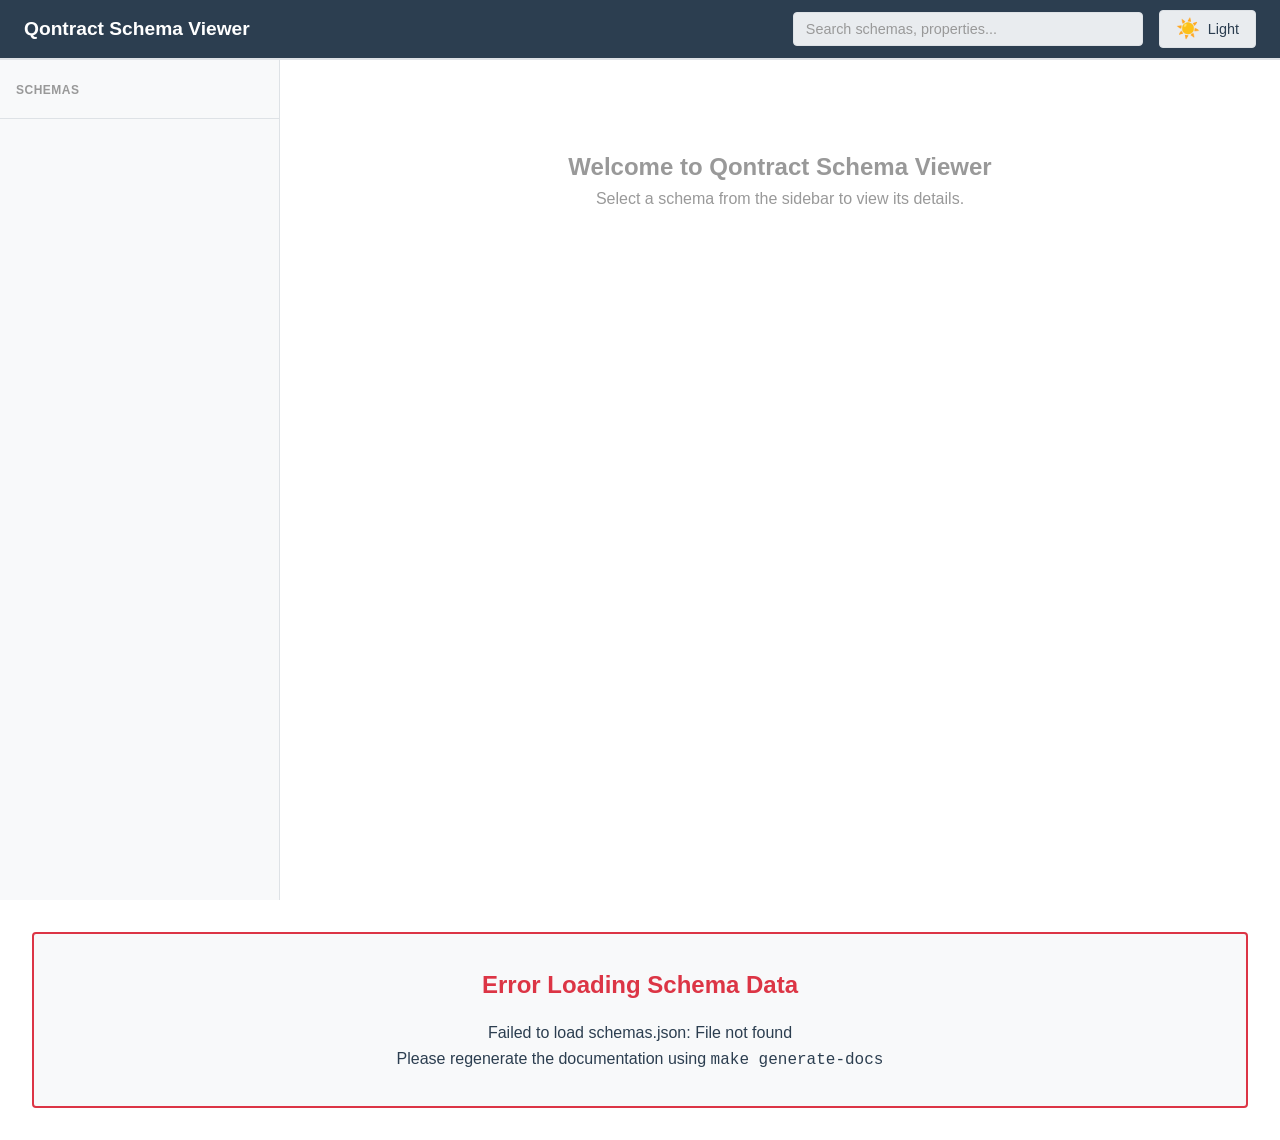
==== scripts/templates/index.html @ 2216c515 "fix: prevent category toggle when focusing schema Instead of simulating a click (which toggles), dir" ====
<!DOCTYPE html>
<html lang="en">
<head>
    <meta charset="UTF-8">
    <meta name="viewport" content="width=device-width, initial-scale=1.0">
    <title>Qontract Schema Viewer</title>
    <link rel="stylesheet" href="styles.css">
</head>
<body>
    <noscript>
        <div class="noscript-message">
            This tool requires JavaScript. Please enable it or view schemas directly on
            <a href="https://github.com/app-sre/qontract-schemas">GitHub</a>.
        </div>
    </noscript>

    <!-- Header -->
    <header class="header">
        <h1 class="header-title">Qontract Schema Viewer</h1>
        <div class="header-controls">
            <div class="search-container">
                <input type="text" id="searchInput" class="search-input" placeholder="Search schemas, properties...">
                <button id="searchClear" class="search-clear" style="display: none;">×</button>
            </div>
            <button id="themeToggle" class="theme-toggle" aria-label="Toggle theme">
                <span class="theme-icon">☀️</span>
                <span class="theme-label">Light</span>
            </button>
        </div>
    </header>

    <!-- Main layout -->
    <div class="layout">
        <!-- Sidebar -->
        <aside class="sidebar" id="sidebar">
            <div class="sidebar-header">
                <span class="sidebar-title">Schemas</span>
            </div>
            <div class="sidebar-content" id="sidebarContent">
                <!-- Categories will be rendered here -->
            </div>
        </aside>

        <!-- Main panel -->
        <main class="main-panel" id="mainPanel">
            <div class="welcome-message">
                <h2>Welcome to Qontract Schema Viewer</h2>
                <p>Select a schema from the sidebar to view its details.</p>
            </div>
        </main>
    </div>

    <!-- Error display -->
    <div id="errorDisplay" class="error-display" style="display: none;">
        <h2>Error Loading Schema Data</h2>
        <p id="errorMessage"></p>
        <p>Please regenerate the documentation using <code>make generate-docs</code></p>
    </div>

    <script>
        // ============================================================================
        // STATE MANAGEMENT
        // ============================================================================

        const state = {
            data: null,
            currentSchema: null,
            searchQuery: '',
            filteredSchemas: [],
            debounceTimer: null
        };

        // ============================================================================
        // DATA LOADING AND INITIALIZATION
        // ============================================================================

        /**
         * Initialize theme based on localStorage or system preference.
         */
        function initTheme() {
            // Check localStorage first
            let theme = localStorage.getItem('theme');

            // Fall back to system preference
            if (!theme) {
                const prefersDark = window.matchMedia('(prefers-color-scheme: dark)').matches;
                theme = prefersDark ? 'dark' : 'light';
            }

            // Apply theme
            document.documentElement.setAttribute('data-theme', theme);

            // Update button (if it exists - may not on first load)
            const iconEl = document.querySelector('.theme-icon');
            const labelEl = document.querySelector('.theme-label');
            if (iconEl && labelEl) {
                const icon = theme === 'dark' ? '🌙' : '☀️';
                const label = theme === 'dark' ? 'Dark' : 'Light';
                iconEl.textContent = icon;
                labelEl.textContent = label;
            }
        }

        /**
         * Toggle between light and dark themes.
         */
        function toggleTheme() {
            const currentTheme = document.documentElement.getAttribute('data-theme') || 'light';
            const newTheme = currentTheme === 'light' ? 'dark' : 'light';

            // Apply theme
            document.documentElement.setAttribute('data-theme', newTheme);

            // Update button
            const icon = newTheme === 'dark' ? '🌙' : '☀️';
            const label = newTheme === 'dark' ? 'Dark' : 'Light';
            document.querySelector('.theme-icon').textContent = icon;
            document.querySelector('.theme-label').textContent = label;

            // Save preference
            localStorage.setItem('theme', newTheme);
        }

        /**
         * Initialize the application by loading schema data and setting up event listeners.
         */
        async function init() {
            // Initialize theme first
            initTheme();

            try {
                // Load schemas.json
                const response = await fetch('schemas.json');
                if (!response.ok) {
                    throw new Error(`Failed to load schemas.json: ${response.statusText}`);
                }
                state.data = await response.json();

                // Render sidebar with categories and schemas
                renderSidebar();

                // Setup event listeners
                setupEventListeners();

                // Hide error display
                document.getElementById('errorDisplay').style.display = 'none';
            } catch (error) {
                console.error('Error loading schema data:', error);
                showError(error.message);
            }
        }

        /**
         * Display error message to user.
         */
        function showError(message) {
            const errorDisplay = document.getElementById('errorDisplay');
            const errorMessage = document.getElementById('errorMessage');
            errorMessage.textContent = message;
            errorDisplay.style.display = 'block';
        }

        // ============================================================================
        // EVENT LISTENERS
        // ============================================================================

        function setupEventListeners() {
            const searchInput = document.getElementById('searchInput');
            const searchClear = document.getElementById('searchClear');

            // Theme toggle
            document.getElementById('themeToggle').addEventListener('click', toggleTheme);

            // Search input with debouncing
            searchInput.addEventListener('input', (e) => {
                state.searchQuery = e.target.value.trim();

                // Show/hide clear button
                if (state.searchQuery) {
                    searchClear.style.display = 'inline-block';
                } else {
                    searchClear.style.display = 'none';
                }

                // Debounce search
                clearTimeout(state.debounceTimer);
                state.debounceTimer = setTimeout(() => {
                    performSearch();
                }, 300);
            });

            // Clear button
            searchClear.addEventListener('click', () => {
                searchInput.value = '';
                state.searchQuery = '';
                searchClear.style.display = 'none';
                performSearch();
            });
        }

        // ============================================================================
        // SIDEBAR RENDERING
        // ============================================================================

        /**
         * Render the sidebar with categories and schemas.
         */
        function renderSidebar() {
            const sidebarContent = document.getElementById('sidebarContent');
            sidebarContent.innerHTML = '';

            if (!state.data || !state.data.categories) {
                return;
            }

            state.data.categories.forEach(category => {
                const categoryEl = createCategoryElement(category);
                sidebarContent.appendChild(categoryEl);
            });
        }

        /**
         * Create a category element with toggle and schema list.
         */
        function createCategoryElement(category) {
            const categoryDiv = document.createElement('div');
            categoryDiv.className = 'category';

            // Category header
            const header = document.createElement('div');
            header.className = 'category-header';

            const toggle = document.createElement('span');
            toggle.className = 'category-toggle';
            toggle.textContent = '▶';

            const name = document.createElement('span');
            name.className = 'category-name';
            name.textContent = category.name === '.' ? 'Root' : category.name;

            const count = document.createElement('span');
            count.className = 'category-count';
            count.textContent = category.schemas.length;

            header.appendChild(toggle);
            header.appendChild(name);
            header.appendChild(count);

            // Schema list container
            const schemasDiv = document.createElement('div');
            schemasDiv.className = 'category-schemas';

            // Create schema items
            category.schemas.forEach(schemaFile => {
                const schemaPath = category.name === '.' ? schemaFile : `${category.name}/${schemaFile}`;
                const schemaItem = document.createElement('div');
                schemaItem.className = 'schema-item';
                schemaItem.setAttribute('data-schema-path', schemaPath);
                schemaItem.textContent = schemaFile;
                schemaItem.addEventListener('click', (e) => {
                    e.stopPropagation(); // Prevent category collapse
                    selectSchema(schemaPath);
                });
                schemasDiv.appendChild(schemaItem);
            });

            // Toggle functionality
            header.addEventListener('click', () => {
                toggle.classList.toggle('expanded');
                schemasDiv.classList.toggle('expanded');
            });

            categoryDiv.appendChild(header);
            categoryDiv.appendChild(schemasDiv);

            return categoryDiv;
        }

        // ============================================================================
        // SCHEMA SELECTION AND DETAILS RENDERING
        // ============================================================================

        /**
         * Select a schema and display its details.
         */
        function selectSchema(schemaPath) {
            if (!state.data || !state.data.schemas) {
                return;
            }

            state.currentSchema = state.data.schemas[schemaPath];
            if (!state.currentSchema) {
                return;
            }

            // Update active schema in sidebar
            updateActiveSchemaSidebar(schemaPath);

            // Render schema details
            renderSchemaDetails(schemaPath);
        }

        /**
         * Update the active schema highlighting in the sidebar.
         */
        function updateActiveSchemaSidebar(schemaPath) {
            // Remove active class from all items
            document.querySelectorAll('.schema-item').forEach(item => {
                item.classList.remove('active');
            });

            // Add active class to selected item
            const fileName = schemaPath.includes('/') ? schemaPath.split('/').pop() : schemaPath;
            document.querySelectorAll('.schema-item').forEach(item => {
                if (item.textContent === fileName) {
                    item.classList.add('active');
                }
            });
        }

        /**
         * Render the schema details panel with tabs.
         */
        function renderSchemaDetails(schemaPath) {
            const mainPanel = document.getElementById('mainPanel');

            // Create schema header
            const header = document.createElement('div');
            header.className = 'schema-header';

            const title = document.createElement('h2');
            title.textContent = state.currentSchema.path;

            const pathBadge = document.createElement('span');
            pathBadge.className = 'schema-path-badge';
            pathBadge.textContent = state.currentSchema.path;

            const meta = document.createElement('div');
            meta.className = 'schema-meta';
            meta.innerHTML = `<strong>Version:</strong> ${escapeHtml(state.currentSchema.version)}`;

            if (state.currentSchema.description) {
                const desc = document.createElement('p');
                desc.style.marginTop = '0.5rem';
                desc.textContent = state.currentSchema.description;
                meta.appendChild(desc);
            }

            header.appendChild(title);
            header.appendChild(pathBadge);
            header.appendChild(meta);

            // NEW CODE - side-by-side layout
            const contentContainer = document.createElement('div');
            contentContainer.className = 'schema-content';

            // Properties section
            const propertiesSection = document.createElement('section');
            propertiesSection.className = 'properties-section';
            const propertiesHeader = document.createElement('h3');
            propertiesHeader.className = 'section-header properties-header';
            propertiesHeader.textContent = 'Properties';
            propertiesSection.appendChild(propertiesHeader);
            propertiesSection.appendChild(renderPropertiesTab());

            // Dependencies section
            const dependenciesSection = document.createElement('section');
            dependenciesSection.className = 'dependencies-section';
            const dependenciesHeader = document.createElement('h3');
            dependenciesHeader.className = 'section-header dependencies-header';
            dependenciesHeader.textContent = 'Dependencies';
            dependenciesSection.appendChild(dependenciesHeader);
            dependenciesSection.appendChild(renderDependenciesTab());

            contentContainer.appendChild(propertiesSection);
            contentContainer.appendChild(dependenciesSection);

            // Build main panel
            mainPanel.innerHTML = '';
            mainPanel.appendChild(header);
            mainPanel.appendChild(contentContainer);

            // Update sidebar focus
            updateSidebarFocus(schemaPath);
        }

        /**
         * Update sidebar to highlight and scroll to the currently loaded schema.
         * Expands parent category if collapsed.
         *
         * @param {string} schemaPath - Path of the schema to focus (e.g., "app-sre/app-1.yml")
         */
        function updateSidebarFocus(schemaPath) {
            // Remove old active state and highlight
            document.querySelectorAll('.schema-item.active').forEach(el => {
                el.classList.remove('active', 'sidebar-highlight');
            });

            // Find target schema item
            const schemaItem = document.querySelector(`[data-schema-path="${schemaPath}"]`);
            if (!schemaItem) return;

            // Expand parent category if collapsed
            const category = schemaItem.closest('.category');
            if (category) {
                const schemasDiv = category.querySelector('.category-schemas');
                const toggleIcon = category.querySelector('.category-toggle');

                // Only expand if currently collapsed
                if (!schemasDiv.classList.contains('expanded')) {
                    toggleIcon.classList.add('expanded');
                    schemasDiv.classList.add('expanded');
                }
            }

            // Apply active state and highlight animation
            schemaItem.classList.add('active', 'sidebar-highlight');

            // Scroll into view (centered in sidebar)
            schemaItem.scrollIntoView({
                behavior: 'smooth',
                block: 'center'
            });

            // Remove highlight animation after 1 second
            setTimeout(() => {
                schemaItem.classList.remove('sidebar-highlight');
            }, 1000);
        }

        // ============================================================================
        // PROPERTIES TAB RENDERING
        // ============================================================================

        /**
         * Render the Properties tab with property table.
         */
        function renderPropertiesTab() {
            const container = document.createElement('div');

            if (!state.currentSchema || !state.currentSchema.properties) {
                container.textContent = 'No properties found.';
                return container;
            }

            const table = document.createElement('table');
            table.className = 'properties-table';

            // Table header
            const thead = document.createElement('thead');
            const headerRow = document.createElement('tr');

            const headers = ['Name', 'Type', 'Required', 'Description', 'Constraints'];
            headers.forEach(headerText => {
                const th = document.createElement('th');
                th.textContent = headerText;
                headerRow.appendChild(th);
            });

            thead.appendChild(headerRow);
            table.appendChild(thead);

            // Table body
            const tbody = document.createElement('tbody');

            state.currentSchema.properties.forEach(prop => {
                const row = document.createElement('tr');

                // Check if this is a reference property
                if (prop.schemaRef || prop.constraints.ref) {
                    row.classList.add('ref-property');
                }

                // Name cell
                const nameCell = document.createElement('td');
                nameCell.className = 'prop-name';
                nameCell.textContent = prop.name;
                row.appendChild(nameCell);

                // Type cell
                const typeCell = document.createElement('td');
                const typeBadge = document.createElement('span');
                typeBadge.className = `type-badge type-${getTypeClass(prop.type)}`;
                typeBadge.textContent = prop.type;
                typeCell.appendChild(typeBadge);
                row.appendChild(typeCell);

                // Required cell
                const requiredCell = document.createElement('td');
                requiredCell.className = 'prop-required';
                requiredCell.textContent = prop.required ? '✓' : '';
                row.appendChild(requiredCell);

                // Description cell
                const descCell = document.createElement('td');
                descCell.className = prop.description ? 'prop-description' : 'prop-description empty';
                descCell.textContent = prop.description || '(no description)';

                // If there's a schema reference, add it
                if (prop.schemaRef) {
                    const refSpan = document.createElement('span');
                    refSpan.className = 'schema-ref-type';
                    refSpan.textContent = `ref: ${prop.schemaRef}`;
                    descCell.appendChild(refSpan);
                }

                row.appendChild(descCell);

                // Constraints cell
                const constraintsCell = document.createElement('td');
                constraintsCell.appendChild(renderConstraints(prop.constraints));
                row.appendChild(constraintsCell);

                tbody.appendChild(row);
            });

            table.appendChild(tbody);
            container.appendChild(table);

            return container;
        }

        /**
         * Get CSS class for type badge.
         */
        function getTypeClass(type) {
            const typeMap = {
                'string': 'string',
                'number': 'number',
                'integer': 'number',
                'boolean': 'boolean',
                'enum': 'enum',
                'object': 'object',
                'array': 'array'
            };

            if (type.includes('ref')) {
                return 'ref';
            }

            return typeMap[type] || 'string';
        }

        /**
         * Render constraint badges for a property.
         */
        function renderConstraints(constraints) {
            const container = document.createElement('div');

            if (!constraints || Object.keys(constraints).length === 0) {
                return container;
            }

            const constraintList = [];

            // Handle specific constraints
            if (constraints.pattern) {
                constraintList.push(`pattern: ${constraints.pattern}`);
            }
            if (constraints.enum && Array.isArray(constraints.enum)) {
                constraintList.push(`enum: ${constraints.enum.join(', ')}`);
            }
            if (constraints.minimum !== undefined) {
                constraintList.push(`min: ${constraints.minimum}`);
            }
            if (constraints.maximum !== undefined) {
                constraintList.push(`max: ${constraints.maximum}`);
            }
            if (constraints.minLength) {
                constraintList.push(`minLen: ${constraints.minLength}`);
            }
            if (constraints.maxLength) {
                constraintList.push(`maxLen: ${constraints.maxLength}`);
            }
            if (constraints.format) {
                constraintList.push(`format: ${constraints.format}`);
            }
            if (constraints.default !== undefined) {
                constraintList.push(`default: ${JSON.stringify(constraints.default)}`);
            }

            constraintList.forEach(constraint => {
                const badge = document.createElement('span');
                badge.className = 'dep-badge badge-array';
                badge.textContent = constraint;
                badge.style.display = 'block';
                badge.style.marginBottom = '0.2rem';
                container.appendChild(badge);
            });

            return container;
        }

        // ============================================================================
        // DEPENDENCIES TAB RENDERING
        // ============================================================================

        /**
         * Render the Dependencies tab with tree view and stats.
         */
        function renderDependenciesTab() {
            const container = document.createElement('div');

            if (!state.currentSchema) {
                container.textContent = 'No schema selected.';
                return container;
            }

            const dependencies = state.currentSchema.dependencies || [];
            const referencedBy = state.currentSchema.referencedBy || [];

            // Statistics
            const stats = document.createElement('div');
            stats.className = 'dependency-stats';

            const outgoingStat = document.createElement('div');
            outgoingStat.className = 'stat';
            outgoingStat.innerHTML = `
                <div class="stat-value">${dependencies.length}</div>
                <div class="stat-label">Dependencies</div>
            `;

            const incomingStat = document.createElement('div');
            incomingStat.className = 'stat';
            incomingStat.innerHTML = `
                <div class="stat-value">${referencedBy.length}</div>
                <div class="stat-label">Referenced By</div>
            `;

            stats.appendChild(outgoingStat);
            stats.appendChild(incomingStat);

            container.appendChild(stats);

            // Outgoing dependencies tree
            if (dependencies.length > 0) {
                const depsSection = document.createElement('div');
                const depsTitle = document.createElement('h3');
                depsTitle.textContent = 'Dependencies (outgoing)';
                depsTitle.style.marginTop = '1.5rem';
                depsTitle.style.marginBottom = '1rem';
                depsSection.appendChild(depsTitle);

                const tree = document.createElement('div');
                tree.className = 'dependency-tree';

                dependencies.forEach(dep => {
                    const item = document.createElement('div');
                    item.className = 'tree-item';

                    const branch = document.createElement('span');
                    branch.className = 'tree-branch';
                    branch.textContent = '→';

                    const path = document.createElement('span');
                    path.className = 'tree-path';
                    path.textContent = dep.propertyPath;

                    const target = document.createElement('div');
                    target.className = 'tree-target';
                    const targetLink = document.createElement('a');
                    targetLink.className = 'schema-link';
                    targetLink.href = '#';
                    targetLink.textContent = dep.targetSchema;
                    targetLink.addEventListener('click', (e) => {
                        e.preventDefault();
                        selectSchema(dep.targetSchema);
                    });
                    target.appendChild(targetLink);

                    // Add badges
                    const badges = document.createElement('div');
                    badges.style.marginTop = '0.3rem';

                    if (dep.isArray) {
                        const badge = document.createElement('span');
                        badge.className = 'dep-badge badge-array';
                        badge.textContent = 'array';
                        badges.appendChild(badge);
                    }

                    if (dep.isNested) {
                        const badge = document.createElement('span');
                        badge.className = 'dep-badge badge-nested';
                        badge.textContent = 'nested';
                        badges.appendChild(badge);
                    }

                    // Check for self-reference
                    if (dep.targetSchema === state.currentSchema.path) {
                        const badge = document.createElement('span');
                        badge.className = 'dep-badge badge-self-ref';
                        badge.textContent = 'self-ref';
                        badges.appendChild(badge);
                    }

                    target.appendChild(badges);

                    item.appendChild(branch);
                    item.appendChild(path);
                    item.appendChild(target);

                    tree.appendChild(item);
                });

                depsSection.appendChild(tree);
                container.appendChild(depsSection);
            }

            // Reverse dependencies
            if (referencedBy.length > 0) {
                const reverseSection = document.createElement('div');
                reverseSection.className = 'reverse-deps';

                const reverseTitle = document.createElement('h3');
                reverseTitle.textContent = 'Referenced By (incoming)';
                reverseSection.appendChild(reverseTitle);

                referencedBy.forEach(ref => {
                    const item = document.createElement('div');
                    item.className = 'reverse-dep-item';

                    const link = document.createElement('a');
                    link.className = 'schema-link';
                    link.href = '#';
                    link.textContent = ref.schema;
                    link.addEventListener('click', (e) => {
                        e.preventDefault();
                        selectSchema(ref.schema);
                    });

                    const at = document.createElement('span');
                    at.style.color = 'var(--text-muted)';
                    at.textContent = ` at ${ref.propertyPath}`;

                    item.appendChild(link);
                    item.appendChild(at);
                    reverseSection.appendChild(item);
                });

                container.appendChild(reverseSection);
            }

            return container;
        }

        // ============================================================================
        // SEARCH FUNCTIONALITY
        // ============================================================================

        /**
         * Perform schema search with filtering.
         */
        function performSearch() {
            if (!state.data || !state.data.schemas) {
                return;
            }

            if (!state.searchQuery) {
                // Show all schemas
                showAllSchemas();
                return;
            }

            const query = state.searchQuery.toLowerCase();
            state.filteredSchemas = [];

            // Search through all schemas
            for (const [schemaPath, schemaData] of Object.entries(state.data.schemas)) {
                if (schemaPath.toLowerCase().includes(query)) {
                    state.filteredSchemas.push(schemaPath);
                    continue;
                }

                // Search in description
                if (schemaData.description && schemaData.description.toLowerCase().includes(query)) {
                    state.filteredSchemas.push(schemaPath);
                    continue;
                }

                // Search in properties
                if (schemaData.properties) {
                    for (const prop of schemaData.properties) {
                        if (prop.name.toLowerCase().includes(query)) {
                            state.filteredSchemas.push(schemaPath);
                            break;
                        }
                        if (prop.description && prop.description.toLowerCase().includes(query)) {
                            state.filteredSchemas.push(schemaPath);
                            break;
                        }
                    }
                }
            }

            // Update sidebar visibility
            updateSidebarVisibility();
        }

        /**
         * Show all schemas in sidebar.
         */
        function showAllSchemas() {
            document.querySelectorAll('.schema-item').forEach(item => {
                item.classList.remove('hidden');
            });
        }

        /**
         * Update sidebar visibility based on filtered schemas.
         */
        function updateSidebarVisibility() {
            const allSchemaItems = document.querySelectorAll('.schema-item');

            allSchemaItems.forEach(item => {
                const schemaText = item.textContent;
                let found = false;

                // Check if this schema is in filtered list
                for (const schemaPath of state.filteredSchemas) {
                    const fileName = schemaPath.includes('/') ? schemaPath.split('/').pop() : schemaPath;
                    if (fileName === schemaText) {
                        found = true;
                        break;
                    }
                }

                if (found) {
                    item.classList.remove('hidden');
                } else {
                    item.classList.add('hidden');
                }
            });

            // Expand categories that have visible items
            document.querySelectorAll('.category').forEach(category => {
                const visibleItems = category.querySelectorAll('.schema-item:not(.hidden)');
                const schemasDiv = category.querySelector('.category-schemas');
                const toggle = category.querySelector('.category-toggle');

                if (visibleItems.length > 0) {
                    schemasDiv.classList.add('expanded');
                    toggle.classList.add('expanded');
                }
            });
        }

        // ============================================================================
        // UTILITY FUNCTIONS
        // ============================================================================

        /**
         * Escape HTML special characters.
         */
        function escapeHtml(text) {
            const div = document.createElement('div');
            div.textContent = text;
            return div.innerHTML;
        }

        // ============================================================================
        // APP STARTUP
        // ============================================================================

        document.addEventListener('DOMContentLoaded', init);
    </script>
</body>
</html>
---- scripts/templates/styles.css ----
/* Reset and base styles */
* {
    margin: 0;
    padding: 0;
    box-sizing: border-box;
}

:root {
    /* Semantic colors (keep existing) */
    --primary: #007bff;
    --success: #28a745;
    --warning: #ffc107;
    --danger: #dc3545;

    /* Backgrounds */
    --bg-primary: #ffffff;
    --bg-secondary: #f8f9fa;
    --bg-tertiary: #e9ecef;

    /* Text */
    --text-primary: #2c3e50;
    --text-secondary: #666666;
    --text-muted: #999999;

    /* Borders */
    --border: #dee2e6;
    --border-light: #e9ecef;

    /* Header */
    --header-bg: #2c3e50;
    --header-text: #ffffff;

    /* Type badges */
    --type-string-bg: #e9ecef;
    --type-enum-bg: #fff3cd;
    --type-ref-bg: #d4edff;
    --type-array-bg: #e7f3ff;
    --type-object-bg: #f8f9fa;

    /* Legacy variables (for compatibility) */
    --bg-light: #f8f9fa;
    --text-dark: #2c3e50;
}

[data-theme="dark"] {
    /* Backgrounds */
    --bg-primary: #1a1a1a;
    --bg-secondary: #2d2d2d;
    --bg-tertiary: #3a3a3a;

    /* Text */
    --text-primary: #e0e0e0;
    --text-secondary: #aaaaaa;
    --text-muted: #888888;

    /* Borders */
    --border: #444444;
    --border-light: #555555;

    /* Header */
    --header-bg: #0d0d0d;
    --header-text: #e0e0e0;

    /* Semantic colors (slightly muted for dark mode) */
    --primary: #64b5f6;
    --success: #66bb6a;
    --warning: #ffca28;
    --danger: #ef5350;

    /* Type badges */
    --type-string-bg: #3a3a3a;
    --type-enum-bg: #4a4a2d;
    --type-ref-bg: #2d3a4a;
    --type-array-bg: #2d3a4a;
    --type-object-bg: #3a3a3a;

    /* Legacy variables */
    --bg-light: #2d2d2d;
    --text-dark: #e0e0e0;
}

body {
    font-family: -apple-system, BlinkMacSystemFont, "Segoe UI", Roboto, "Helvetica Neue", Arial, sans-serif;
    line-height: 1.6;
    color: var(--text-dark);
    background: var(--bg-primary);
}

code, .monospace {
    font-family: Consolas, Monaco, 'Courier New', monospace;
}

/* Noscript message */
.noscript-message {
    padding: 2rem;
    text-align: center;
    background: var(--warning);
    color: var(--text-primary);
}

/* Header */
.header {
    position: fixed;
    top: 0;
    left: 0;
    right: 0;
    height: 60px;
    background: var(--header-bg);
    color: var(--header-text);
    padding: 0 1.5rem;
    display: flex;
    align-items: center;
    justify-content: space-between;
    border-bottom: 2px solid var(--border);
    z-index: 100;
}

.header-title {
    font-size: 1.2rem;
    font-weight: 600;
    margin: 0;
}

.header-controls {
    display: flex;
    align-items: center;
    gap: 1rem;
}

.search-container {
    position: relative;
    width: 350px;
}

.search-input {
    width: 100%;
    padding: 0.5rem 2rem 0.5rem 0.75rem;
    border: 1px solid var(--border);
    border-radius: 4px;
    background: var(--bg-tertiary);
    color: var(--text-primary);
    font-size: 0.9rem;
}

.search-input::placeholder {
    color: var(--text-muted);
}

.search-input:focus {
    outline: none;
    border-color: var(--primary);
}

.search-clear {
    position: absolute;
    right: 0.5rem;
    top: 50%;
    transform: translateY(-50%);
    background: none;
    border: none;
    color: var(--header-text);
    font-size: 1.5rem;
    cursor: pointer;
    padding: 0 0.25rem;
}

.search-clear:hover {
    color: var(--danger);
}

.theme-toggle {
    display: flex;
    align-items: center;
    gap: 0.5rem;
    padding: 0.5rem 1rem;
    background: var(--bg-tertiary);
    border: 1px solid var(--border);
    border-radius: 4px;
    color: var(--text-primary);
    cursor: pointer;
    font-size: 0.9rem;
    transition: background 0.2s, border-color 0.2s;
}

.theme-toggle:hover {
    background: var(--bg-secondary);
    border-color: var(--primary);
}

.theme-icon {
    font-size: 1.2rem;
    line-height: 1;
}

.theme-label {
    font-weight: 500;
}

/* Layout */
.layout {
    display: flex;
    margin-top: 60px;
    height: calc(100vh - 60px);
}

/* Sidebar */
.sidebar {
    width: 280px;
    background: var(--bg-light);
    border-right: 1px solid var(--border);
    overflow-y: auto;
    flex-shrink: 0;
}

.sidebar-header {
    padding: 1rem;
    border-bottom: 1px solid var(--border);
}

.sidebar-title {
    font-size: 0.75rem;
    font-weight: bold;
    color: var(--text-muted);
    text-transform: uppercase;
    letter-spacing: 0.5px;
}

.sidebar-content {
    padding: 0.5rem 0;
}

/* Category */
.category {
    margin-bottom: 0.5rem;
}

.category-header {
    display: flex;
    align-items: center;
    padding: 0.5rem 1rem;
    background: var(--bg-secondary);
    cursor: pointer;
    user-select: none;
}

.category-header:hover {
    background: var(--bg-tertiary);
}

.category-toggle {
    margin-right: 0.5rem;
    font-size: 0.8rem;
    transition: transform 0.2s;
}

.category-toggle.expanded {
    transform: rotate(90deg);
}

.category-name {
    font-weight: 600;
    flex: 1;
}

.category-count {
    color: var(--text-muted);
    font-size: 0.85rem;
}

.category-schemas {
    display: none;
    padding-left: 1.5rem;
    border-left: 1px solid var(--border);
    margin-left: 1rem;
}

.category-schemas.expanded {
    display: block;
}

.schema-item {
    padding: 0.4rem 0.75rem;
    cursor: pointer;
    border-radius: 3px;
    margin: 2px 0;
}

.schema-item:hover {
    background: var(--bg-secondary);
}

.schema-item.active {
    background: var(--primary);
    color: white;
    font-weight: 600;
    border-left: 4px solid white;
    padding-left: calc(0.75rem - 4px);
    box-shadow: 0 2px 8px rgba(0, 0, 0, 0.15);
}

.schema-item.hidden {
    display: none;
}

/* Main panel */
.main-panel {
    flex: 1;
    overflow-y: auto;
    padding: 1.5rem;
}

.welcome-message {
    text-align: center;
    padding: 4rem 2rem;
    color: var(--text-muted);
}

/* Schema header */
.schema-header {
    border-bottom: 2px solid var(--primary);
    padding-bottom: 0.75rem;
    margin-bottom: 1.5rem;
}

.schema-header h2 {
    margin: 0;
    color: var(--text-dark);
}

.schema-meta {
    margin-top: 0.5rem;
    color: var(--text-muted);
    font-size: 0.9rem;
}

.schema-path-badge {
    background: var(--type-ref-bg);
    padding: 0.25rem 0.5rem;
    border-radius: 3px;
    font-family: monospace;
    font-size: 0.85rem;
    margin-right: 1rem;
}

/* Schema content (side-by-side layout) */
.schema-content {
    display: flex;
    gap: 1.5rem;
    margin-top: 1.5rem;
}

.properties-section {
    flex: 3; /* 60% */
    min-width: 0; /* Allow table to shrink */
}

.dependencies-section {
    flex: 2; /* 40% */
    border-left: 2px solid var(--border);
    padding-left: 1.5rem;
}

.section-header {
    margin: 0 0 1rem 0;
    padding-bottom: 0.5rem;
    font-size: 1.1rem;
    color: var(--text-primary);
    font-weight: 600;
}

.properties-header {
    border-bottom: 2px solid var(--primary);
}

.dependencies-header {
    border-bottom: 2px solid var(--success);
}

/* Properties table */
.properties-table {
    width: 100%;
    border-collapse: collapse;
    font-size: 0.9rem;
}

.properties-table thead {
    background: var(--bg-light);
    border-bottom: 2px solid var(--border);
}

.properties-table th {
    padding: 0.75rem;
    text-align: left;
    font-weight: 600;
}

.properties-table tbody tr {
    border-bottom: 1px solid var(--border);
}

.properties-table tbody tr.ref-property {
    background: var(--type-enum-bg);
}

.properties-table tbody tr:hover {
    background: var(--bg-light);
}

.properties-table td {
    padding: 0.75rem;
    vertical-align: top;
}

.prop-name {
    font-family: monospace;
    font-weight: 600;
}

.type-badge {
    display: inline-block;
    padding: 0.2rem 0.5rem;
    border-radius: 3px;
    font-size: 0.85rem;
    font-weight: 500;
}

.type-string { background: var(--type-string-bg); }
.type-number { background: var(--type-ref-bg); }
.type-boolean { background: var(--type-object-bg); }
.type-enum { background: var(--type-enum-bg); }
.type-ref { background: var(--type-ref-bg); }
.type-array { background: var(--type-array-bg); }
.type-object { background: var(--type-object-bg); }

.prop-description {
    color: var(--text-muted);
}

.prop-description.empty {
    color: var(--text-muted);
    font-style: italic;
}

.prop-required {
    text-align: center;
    color: var(--success);
    font-weight: bold;
}

.schema-link {
    color: var(--primary);
    text-decoration: none;
    font-weight: 500;
}

.schema-link:hover {
    text-decoration: underline;
}

.schema-ref-type {
    font-family: monospace;
    font-size: 0.8rem;
    color: var(--text-muted);
    margin-top: 0.3rem;
    display: block;
}

/* Dependencies */
.dependency-stats {
    background: var(--bg-light);
    padding: 1.5rem;
    border-radius: 4px;
    margin-bottom: 1.5rem;
    display: flex;
    gap: 2rem;
}

.stat {
    text-align: center;
}

.stat-value {
    font-size: 1.8rem;
    font-weight: bold;
    color: var(--primary);
}

.stat-label {
    font-size: 0.85rem;
    color: var(--text-muted);
    margin-top: 0.25rem;
}

.dependency-tree {
    font-family: monospace;
    font-size: 0.9rem;
    line-height: 1.8;
}

.tree-root {
    font-weight: bold;
    margin-bottom: 1rem;
    color: var(--text-dark);
}

.tree-item {
    margin-bottom: 1rem;
    padding-left: 2rem;
    border-left: 2px solid var(--border);
}

.tree-branch {
    color: var(--danger);
    margin-right: 0.5rem;
}

.tree-path {
    background: var(--type-ref-bg);
    padding: 0.2rem 0.4rem;
    border-radius: 3px;
}

.tree-target {
    margin-left: 2rem;
    margin-top: 0.3rem;
}

.dep-badge {
    display: inline-block;
    padding: 0.1rem 0.4rem;
    border-radius: 3px;
    font-size: 0.75rem;
    margin-left: 0.5rem;
    font-weight: 600;
}

.badge-self-ref {
    background: var(--warning);
    color: #000;
    font-weight: 600;
}

.badge-array {
    background: var(--bg-secondary);
    color: var(--text-dark);
}

.badge-nested {
    background: var(--bg-secondary);
    color: var(--text-dark);
}

.badge-missing {
    background: var(--danger);
    color: white;
}

.reverse-deps {
    margin-top: 2rem;
    padding-top: 1.5rem;
    border-top: 2px solid var(--border);
}

.reverse-deps h3 {
    font-size: 1rem;
    margin-bottom: 1rem;
    color: var(--text-dark);
}

.reverse-dep-item {
    font-family: monospace;
    font-size: 0.85rem;
    color: var(--text-muted);
    margin-bottom: 0.3rem;
}

/* Error display */
.error-display {
    padding: 2rem;
    text-align: center;
    background: var(--bg-light);
    margin: 2rem;
    border-radius: 4px;
    border: 2px solid var(--danger);
}

.error-display h2 {
    color: var(--danger);
    margin-bottom: 1rem;
}

/* Mobile responsive */
@media (max-width: 768px) {
    .header {
        flex-direction: column;
        height: auto;
        padding: 1rem;
    }

    .header-controls {
        flex-direction: column;
        align-items: stretch;
        gap: 0.5rem;
        width: 100%;
        margin-top: 0.5rem;
    }

    .search-container {
        width: 100%;
    }

    .theme-toggle {
        width: 100%;
        justify-content: center;
    }

    .layout {
        flex-direction: column;
    }

    .sidebar {
        width: 100%;
        max-height: 300px;
    }

    .main-panel {
        height: auto;
    }

    .schema-content {
        flex-direction: column;
    }

    .dependencies-section {
        border-left: none;
        border-top: 2px solid var(--border);
        padding-left: 0;
        padding-top: 1.5rem;
        margin-top: 1.5rem;
    }
}

/* Sidebar highlight animation */
.sidebar-highlight {
    animation: pulse 1s ease-out;
}

@keyframes pulse {
    0% {
        box-shadow: 0 0 0 0 rgba(0, 123, 255, 0.5);
    }
    50% {
        box-shadow: 0 0 0 4px rgba(0, 123, 255, 0.4);
    }
    100% {
        box-shadow: 0 0 0 0 rgba(0, 123, 255, 0);
    }
}

/* Dark mode pulse (different color) */
[data-theme="dark"] .sidebar-highlight {
    animation: pulse-dark 1s ease-out;
}

@keyframes pulse-dark {
    0% {
        box-shadow: 0 0 0 0 rgba(100, 181, 246, 0.5);
    }
    50% {
        box-shadow: 0 0 0 4px rgba(100, 181, 246, 0.4);
    }
    100% {
        box-shadow: 0 0 0 0 rgba(100, 181, 246, 0);
    }
}
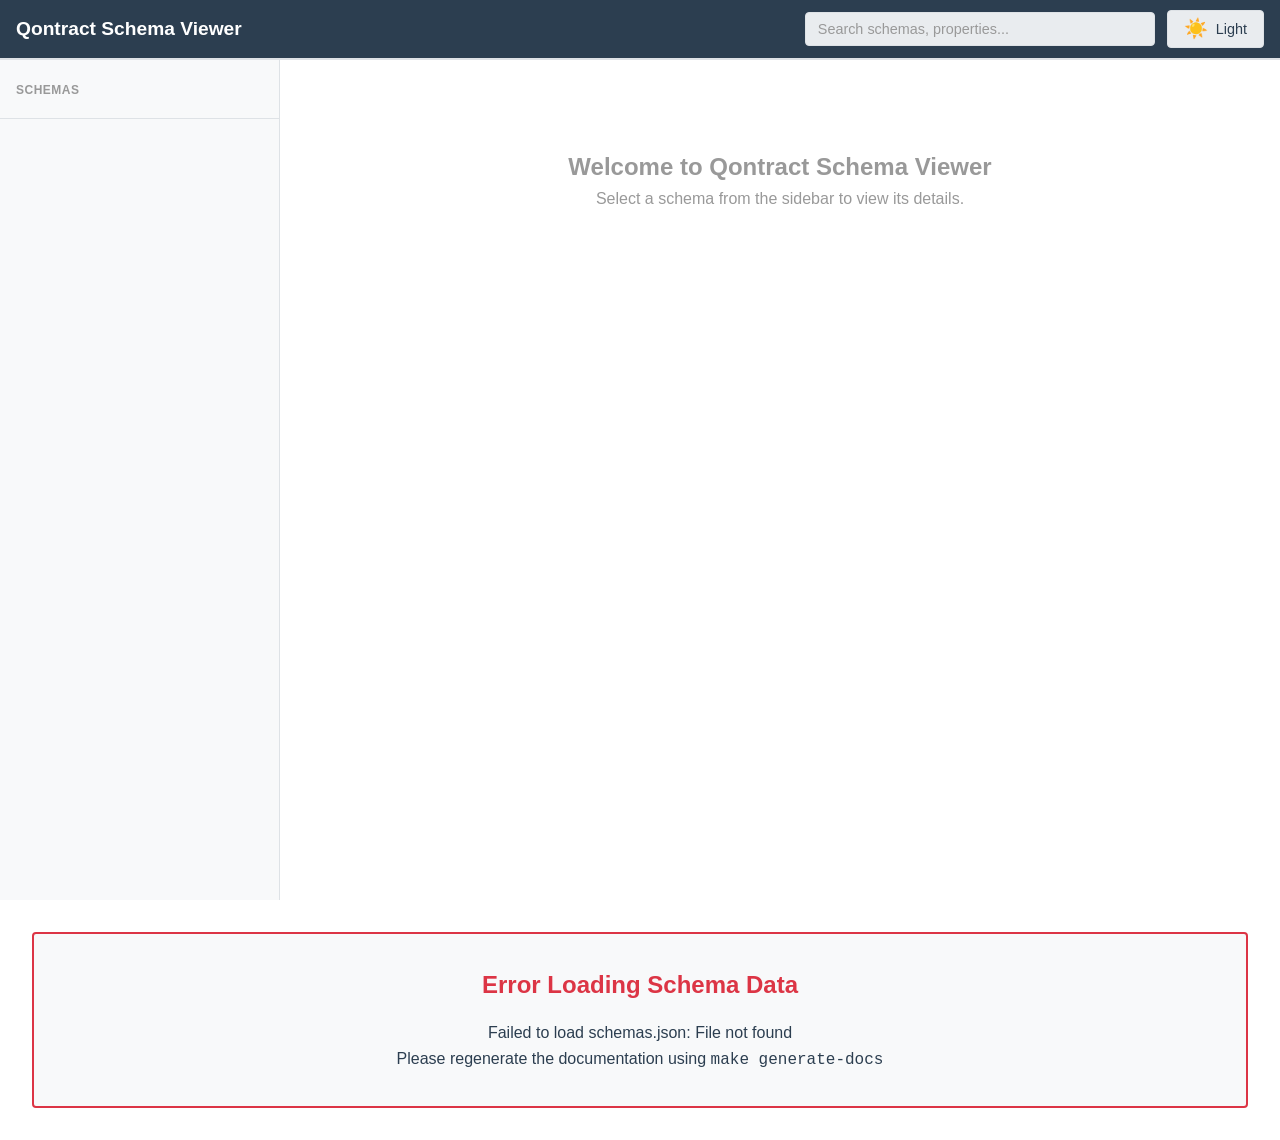
==== commit dc615b96: "feat: add oneOf parsing and hybrid documentation UI Parse required_sets, ref_alternatives, and schem" ====
--- a/scripts/templates/index.html
+++ b/scripts/templates/index.html
@@ -16,7 +16,13 @@
 
     <!-- Header -->
     <header class="header">
-        <h1 class="header-title">Qontract Schema Viewer</h1>
+        <div class="header-start">
+            <button id="sidebarToggle" class="sidebar-toggle" type="button"
+                    aria-label="Open schema navigation" aria-expanded="false" aria-controls="sidebar">
+                <span class="sidebar-toggle-icon" aria-hidden="true"></span>
+            </button>
+            <h1 class="header-title">Qontract Schema Viewer</h1>
+        </div>
         <div class="header-controls">
             <div class="search-container">
                 <input type="text" id="searchInput" class="search-input" placeholder="Search schemas, properties...">
@@ -29,6 +35,8 @@
         </div>
     </header>
 
+    <div id="sidebarOverlay" class="sidebar-overlay" hidden></div>
+
     <!-- Main layout -->
     <div class="layout">
         <!-- Sidebar -->
@@ -65,10 +73,112 @@
         const state = {
             data: null,
             currentSchema: null,
+            currentSchemaPath: null,
             searchQuery: '',
             filteredSchemas: [],
             debounceTimer: null
         };
+
+        // ============================================================================
+        // ROUTING
+        // ============================================================================
+
+        /**
+         * Read the schema path from the current URL (hash or query string).
+         */
+        function getSchemaPathFromLocation() {
+            const hash = window.location.hash;
+            if (hash.startsWith('#/') && hash.length > 2) {
+                return decodeURIComponent(hash.slice(2));
+            }
+
+            const params = new URLSearchParams(window.location.search);
+            const fromQuery = params.get('schema');
+            if (fromQuery) {
+                return fromQuery;
+            }
+
+            if (history.state && history.state.schemaPath) {
+                return history.state.schemaPath;
+            }
+
+            return null;
+        }
+
+        /**
+         * Build a shareable URL for a schema path.
+         */
+        function buildSchemaUrl(schemaPath) {
+            const base = `${window.location.origin}${window.location.pathname}`;
+            return `${base}#/${schemaPath}`;
+        }
+
+        /**
+         * Update the browser URL for the current schema selection.
+         */
+        function setSchemaUrl(schemaPath, { replace = false } = {}) {
+            const url = buildSchemaUrl(schemaPath);
+            const historyState = { schemaPath };
+
+            if (replace) {
+                history.replaceState(historyState, '', url);
+            } else {
+                history.pushState(historyState, '', url);
+            }
+        }
+
+        /**
+         * Build a GitHub URL for a schema source file.
+         */
+        function buildGitHubSchemaUrl(schemaPath) {
+            return `https://github.com/app-sre/qontract-schemas/blob/main/schemas/${schemaPath}`;
+        }
+
+        /**
+         * Clear the schema from the URL and return to the home view.
+         */
+        function clearSchemaUrl({ replace = false } = {}) {
+            const url = `${window.location.origin}${window.location.pathname}${window.location.search}`;
+
+            if (replace) {
+                history.replaceState({}, '', url);
+            } else {
+                history.pushState({}, '', url);
+            }
+        }
+
+        /**
+         * Navigate based on the current URL without pushing history.
+         */
+        function navigateFromLocation() {
+            const schemaPath = getSchemaPathFromLocation();
+
+            if (!schemaPath) {
+                if (state.currentSchemaPath === null) {
+                    return;
+                }
+                showWelcome();
+                return;
+            }
+
+            if (schemaPath === state.currentSchemaPath && state.currentSchema) {
+                return;
+            }
+
+            if (!state.data || !state.data.schemas[schemaPath]) {
+                showSchemaNotFound(schemaPath);
+                return;
+            }
+
+            selectSchema(schemaPath, { updateUrl: false });
+        }
+
+        /**
+         * Handle browser back/forward and manual hash edits.
+         */
+        function handleRouteChange() {
+            navigateFromLocation();
+        }
 
         // ============================================================================
         // DATA LOADING AND INITIALIZATION
@@ -142,6 +252,9 @@
                 // Setup event listeners
                 setupEventListeners();
 
+                // Open schema from URL if present
+                navigateFromLocation();
+
                 // Hide error display
                 document.getElementById('errorDisplay').style.display = 'none';
             } catch (error) {
@@ -161,12 +274,63 @@
         }
 
         // ============================================================================
+        // SIDEBAR (MOBILE)
+        // ============================================================================
+
+        function isMobileSidebar() {
+            return window.matchMedia('(max-width: 992px)').matches;
+        }
+
+        function setSidebarOpen(open) {
+            const toggle = document.getElementById('sidebarToggle');
+            const overlay = document.getElementById('sidebarOverlay');
+
+            document.body.classList.toggle('sidebar-open', open);
+            toggle.setAttribute('aria-expanded', open ? 'true' : 'false');
+            toggle.setAttribute('aria-label', open ? 'Close schema navigation' : 'Open schema navigation');
+            overlay.hidden = !open;
+        }
+
+        function closeSidebarIfMobile() {
+            if (isMobileSidebar()) {
+                setSidebarOpen(false);
+            }
+        }
+
+        function setupSidebarToggle() {
+            const toggle = document.getElementById('sidebarToggle');
+            const overlay = document.getElementById('sidebarOverlay');
+
+            toggle.addEventListener('click', () => {
+                setSidebarOpen(!document.body.classList.contains('sidebar-open'));
+            });
+
+            overlay.addEventListener('click', () => {
+                setSidebarOpen(false);
+            });
+
+            document.addEventListener('keydown', (event) => {
+                if (event.key === 'Escape') {
+                    setSidebarOpen(false);
+                }
+            });
+
+            window.addEventListener('resize', () => {
+                if (!isMobileSidebar()) {
+                    setSidebarOpen(false);
+                }
+            });
+        }
+
+        // ============================================================================
         // EVENT LISTENERS
         // ============================================================================
 
         function setupEventListeners() {
             const searchInput = document.getElementById('searchInput');
             const searchClear = document.getElementById('searchClear');
+
+            setupSidebarToggle();
 
             // Theme toggle
             document.getElementById('themeToggle').addEventListener('click', toggleTheme);
@@ -196,6 +360,9 @@
                 searchClear.style.display = 'none';
                 performSearch();
             });
+
+            window.addEventListener('popstate', handleRouteChange);
+            window.addEventListener('hashchange', handleRouteChange);
         }
 
         // ============================================================================
@@ -283,38 +450,87 @@
         /**
          * Select a schema and display its details.
          */
-        function selectSchema(schemaPath) {
+        function selectSchema(schemaPath, options = {}) {
+            const { updateUrl = true, replaceUrl = false } = options;
+
             if (!state.data || !state.data.schemas) {
                 return;
             }
 
+            if (!state.data.schemas[schemaPath]) {
+                if (updateUrl) {
+                    setSchemaUrl(schemaPath, { replace: replaceUrl });
+                }
+                showSchemaNotFound(schemaPath);
+                return;
+            }
+
             state.currentSchema = state.data.schemas[schemaPath];
-            if (!state.currentSchema) {
-                return;
-            }
-
-            // Update active schema in sidebar
+            state.currentSchemaPath = schemaPath;
+
             updateActiveSchemaSidebar(schemaPath);
-
-            // Render schema details
             renderSchemaDetails(schemaPath);
+
+            if (updateUrl) {
+                const currentPath = getSchemaPathFromLocation();
+                if (currentPath !== schemaPath || replaceUrl) {
+                    setSchemaUrl(schemaPath, { replace: replaceUrl });
+                }
+            }
+
+            document.title = `${schemaPath} - Qontract Schema Viewer`;
+            closeSidebarIfMobile();
+        }
+
+        /**
+         * Show the welcome screen when no schema is selected.
+         */
+        function showWelcome() {
+            state.currentSchema = null;
+            state.currentSchemaPath = null;
+            document.title = 'Qontract Schema Viewer';
+
+            document.querySelectorAll('.schema-item.active').forEach(item => {
+                item.classList.remove('active');
+            });
+
+            const mainPanel = document.getElementById('mainPanel');
+            mainPanel.innerHTML = `
+                <div class="welcome-message">
+                    <h2>Welcome to Qontract Schema Viewer</h2>
+                    <p>Select a schema from the sidebar to view its details.</p>
+                </div>
+            `;
+        }
+
+        /**
+         * Show an error when the URL points to an unknown schema.
+         */
+        function showSchemaNotFound(schemaPath) {
+            state.currentSchema = null;
+            state.currentSchemaPath = schemaPath;
+            document.title = `Not found: ${schemaPath} - Qontract Schema Viewer`;
+
+            document.querySelectorAll('.schema-item.active').forEach(item => {
+                item.classList.remove('active');
+            });
+
+            const mainPanel = document.getElementById('mainPanel');
+            mainPanel.innerHTML = `
+                <div class="welcome-message schema-not-found">
+                    <h2>Schema not found</h2>
+                    <p>No schema matches <code>${escapeHtml(schemaPath)}</code>.</p>
+                    <p>Select a schema from the sidebar or check the URL.</p>
+                </div>
+            `;
         }
 
         /**
          * Update the active schema highlighting in the sidebar.
          */
         function updateActiveSchemaSidebar(schemaPath) {
-            // Remove active class from all items
             document.querySelectorAll('.schema-item').forEach(item => {
-                item.classList.remove('active');
-            });
-
-            // Add active class to selected item
-            const fileName = schemaPath.includes('/') ? schemaPath.split('/').pop() : schemaPath;
-            document.querySelectorAll('.schema-item').forEach(item => {
-                if (item.textContent === fileName) {
-                    item.classList.add('active');
-                }
+                item.classList.toggle('active', item.getAttribute('data-schema-path') === schemaPath);
             });
         }
 
@@ -331,8 +547,12 @@
             const title = document.createElement('h2');
             title.textContent = state.currentSchema.path;
 
-            const pathBadge = document.createElement('span');
+            const pathBadge = document.createElement('a');
             pathBadge.className = 'schema-path-badge';
+            pathBadge.href = buildGitHubSchemaUrl(schemaPath);
+            pathBadge.target = '_blank';
+            pathBadge.rel = 'noopener noreferrer';
+            pathBadge.title = 'View schema source on GitHub';
             pathBadge.textContent = state.currentSchema.path;
 
             const meta = document.createElement('div');
@@ -432,6 +652,421 @@
         // PROPERTIES TAB RENDERING
         // ============================================================================
 
+        const PROPERTY_COLUMNS = [
+            { label: 'Name', className: 'col-name' },
+            { label: 'Type', className: 'col-type' },
+            { label: 'Required', className: 'col-required' },
+            { label: 'Description', className: 'col-description' },
+            { label: 'Constraints', className: 'col-constraints' }
+        ];
+
+        /**
+         * Add column width hints to a property table.
+         */
+        function appendPropertyColgroup(table) {
+            const colgroup = document.createElement('colgroup');
+            PROPERTY_COLUMNS.forEach(({ className }) => {
+                const col = document.createElement('col');
+                col.className = className;
+                colgroup.appendChild(col);
+            });
+            table.appendChild(colgroup);
+        }
+
+        /**
+         * Create a single property table row.
+         */
+        function createPropertyRow(prop, depth, hasNested) {
+            const row = document.createElement('tr');
+            row.className = 'prop-row';
+            if (hasNested) {
+                row.classList.add('prop-row-expandable');
+            }
+            row.dataset.depth = String(depth);
+
+            const nameCell = document.createElement('td');
+            nameCell.className = 'prop-name col-name';
+
+            const nameContent = document.createElement('div');
+            nameContent.className = 'prop-name-content';
+            nameContent.style.setProperty('--depth', String(depth));
+
+            if (hasNested) {
+                const expandBtn = document.createElement('button');
+                expandBtn.type = 'button';
+                expandBtn.className = 'expand-toggle';
+                expandBtn.textContent = '▶';
+                expandBtn.setAttribute('aria-label', `Expand ${prop.name} properties`);
+                expandBtn.setAttribute('aria-expanded', 'false');
+                nameContent.appendChild(expandBtn);
+            } else if (depth > 0) {
+                const spacer = document.createElement('span');
+                spacer.className = 'expand-toggle-spacer';
+                spacer.setAttribute('aria-hidden', 'true');
+                nameContent.appendChild(spacer);
+            }
+
+            const nameLabel = document.createElement('span');
+            nameLabel.className = 'prop-name-label';
+            nameLabel.textContent = prop.name;
+            nameContent.appendChild(nameLabel);
+
+            if (hasNested && prop.nestedCount) {
+                const countBadge = document.createElement('span');
+                countBadge.className = 'nested-count-badge';
+                countBadge.textContent = `${prop.nestedCount} ${prop.nestedCount === 1 ? 'property' : 'properties'}`;
+                nameContent.appendChild(countBadge);
+            }
+
+            nameCell.appendChild(nameContent);
+
+            if (prop.propertyPath && depth > 0) {
+                const pathHint = document.createElement('div');
+                pathHint.className = 'prop-path-hint';
+                pathHint.textContent = prop.propertyPath;
+                nameCell.appendChild(pathHint);
+            }
+
+            row.appendChild(nameCell);
+
+            const typeCell = document.createElement('td');
+            typeCell.className = 'col-type';
+            const typeBadge = document.createElement('span');
+            typeBadge.className = `type-badge type-${getTypeClass(prop.type)}`;
+            typeBadge.textContent = prop.type;
+            typeCell.appendChild(typeBadge);
+
+            if (prop.oneOf) {
+                const oneOfBadge = document.createElement('span');
+                oneOfBadge.className = 'oneof-badge';
+                oneOfBadge.textContent = 'oneOf';
+                typeCell.appendChild(oneOfBadge);
+            }
+
+            row.appendChild(typeCell);
+
+            const reqCell = document.createElement('td');
+            reqCell.className = 'prop-required col-required';
+            reqCell.textContent = prop.required ? '✓' : '';
+            row.appendChild(reqCell);
+
+            const descCell = document.createElement('td');
+            descCell.className = prop.description
+                ? 'prop-description col-description'
+                : 'prop-description empty col-description';
+            descCell.appendChild(document.createTextNode(prop.description || '(no description)'));
+
+            if (prop.schemaRef) {
+                descCell.appendChild(document.createElement('br'));
+                descCell.appendChild(document.createTextNode('ref: '));
+
+                const refLink = document.createElement('a');
+                refLink.href = '#';
+                refLink.className = 'schema-link';
+                refLink.textContent = prop.schemaRef;
+                refLink.addEventListener('click', (e) => {
+                    e.preventDefault();
+                    e.stopPropagation();
+                    const schemaPath = prop.schemaRef.startsWith('/')
+                        ? prop.schemaRef.substring(1)
+                        : prop.schemaRef;
+                    selectSchema(schemaPath);
+                });
+                descCell.appendChild(refLink);
+            }
+
+            row.appendChild(descCell);
+
+            const constrCell = document.createElement('td');
+            constrCell.className = 'col-constraints';
+            constrCell.appendChild(renderConstraints(prop.constraints));
+            row.appendChild(constrCell);
+
+            return row;
+        }
+
+        /**
+         * Render an expandable variant card for oneOf branches with inline properties.
+         */
+        function renderOneOfVariantCard(branch) {
+            const card = document.createElement('div');
+            card.className = 'oneof-variant-card';
+
+            const header = document.createElement('div');
+            header.className = 'oneof-variant-header';
+
+            const toggleIcon = document.createElement('span');
+            toggleIcon.className = 'expand-toggle';
+            toggleIcon.textContent = '▶';
+            toggleIcon.setAttribute('aria-hidden', 'true');
+            header.appendChild(toggleIcon);
+
+            const label = document.createElement('span');
+            label.textContent = branch.label;
+            header.appendChild(label);
+
+            const body = document.createElement('div');
+            body.className = 'oneof-variant-body';
+            body.hidden = true;
+
+            if (branch.properties && branch.properties.length > 0) {
+                const table = document.createElement('table');
+                table.className = 'properties-table properties-table-nested';
+                appendPropertyColgroup(table);
+                table.appendChild(renderPropertyRows(branch.properties, 0));
+
+                const tableWrapper = document.createElement('div');
+                tableWrapper.className = 'table-scroll';
+                tableWrapper.appendChild(table);
+                body.appendChild(tableWrapper);
+            }
+
+            header.addEventListener('click', () => {
+                const willExpand = body.hidden;
+                body.hidden = !willExpand;
+                toggleIcon.textContent = willExpand ? '▼' : '▶';
+            });
+
+            card.appendChild(header);
+            card.appendChild(body);
+            return card;
+        }
+
+        /**
+         * Render a oneOf constraint or variant panel for a property.
+         */
+        function renderOneOfPanel(prop) {
+            const panel = document.createElement('div');
+            panel.className = 'oneof-panel';
+            if (!prop.oneOf || !prop.oneOf.branches || !prop.oneOf.branches.length) {
+                return panel;
+            }
+
+            const { kind, branches } = prop.oneOf;
+
+            if (kind === 'required_sets' || kind === 'ref_alternatives') {
+                const title = document.createElement('div');
+                title.className = 'oneof-panel-title';
+                title.textContent = kind === 'ref_alternatives'
+                    ? 'Item may match one of:'
+                    : 'Exactly one of:';
+                panel.appendChild(title);
+
+                const list = document.createElement('ul');
+                list.className = 'oneof-panel-list';
+                branches.forEach(branch => {
+                    const item = document.createElement('li');
+                    if (kind === 'ref_alternatives' && branch.schemaRef) {
+                        const link = document.createElement('a');
+                        link.className = 'schema-link';
+                        link.href = '#';
+                        link.textContent = branch.inline ? `Inline: ${branch.schemaRef}` : branch.schemaRef;
+                        link.addEventListener('click', (e) => {
+                            e.preventDefault();
+                            const path = branch.schemaRef.startsWith('/')
+                                ? branch.schemaRef.slice(1)
+                                : branch.schemaRef;
+                            selectSchema(path);
+                        });
+                        item.appendChild(link);
+                    } else {
+                        item.textContent = branch.label;
+                    }
+                    list.appendChild(item);
+                });
+                panel.appendChild(list);
+                return panel;
+            }
+
+            const title = document.createElement('div');
+            title.className = 'oneof-panel-title';
+            title.textContent = 'Variants:';
+            panel.appendChild(title);
+
+            branches.forEach(branch => {
+                panel.appendChild(renderOneOfVariantCard(branch));
+            });
+            return panel;
+        }
+
+        /**
+         * Toggle nested property table visibility for an expandable row.
+         */
+        function toggleNestedRow(parentRow, nestedRow, toggleBtn) {
+            const willExpand = nestedRow.hidden;
+            nestedRow.hidden = !willExpand;
+            toggleBtn.textContent = willExpand ? '▼' : '▶';
+            toggleBtn.setAttribute('aria-expanded', willExpand ? 'true' : 'false');
+            toggleBtn.setAttribute(
+                'aria-label',
+                willExpand ? `Collapse ${toggleBtn.dataset.propName} properties` : `Expand ${toggleBtn.dataset.propName} properties`
+            );
+            parentRow.classList.toggle('prop-row-expanded', willExpand);
+
+            if (!willExpand) {
+                nestedRow.querySelectorAll('.prop-nested-row').forEach(row => {
+                    row.hidden = true;
+                });
+                nestedRow.querySelectorAll('.expand-toggle').forEach(btn => {
+                    btn.textContent = '▶';
+                    btn.setAttribute('aria-expanded', 'false');
+                });
+                nestedRow.querySelectorAll('.prop-row-expandable').forEach(row => {
+                    row.classList.remove('prop-row-expanded');
+                });
+            }
+        }
+
+        /**
+         * Recursively render property rows, using nested tables for child properties.
+         */
+        function renderPropertyRows(properties, depth = 0) {
+            const tbody = document.createElement('tbody');
+
+            properties.forEach(prop => {
+                const hasNested = prop.nestedProperties && prop.nestedProperties.length > 0;
+                const row = createPropertyRow(prop, depth, hasNested);
+                tbody.appendChild(row);
+
+                if (prop.oneOf && !hasNested) {
+                    const detailRow = document.createElement('tr');
+                    detailRow.className = 'prop-oneof-row';
+                    const detailCell = document.createElement('td');
+                    detailCell.colSpan = 5;
+                    detailCell.appendChild(renderOneOfPanel(prop));
+                    detailRow.appendChild(detailCell);
+                    tbody.appendChild(detailRow);
+                }
+
+                if (hasNested) {
+                    const nestedRow = document.createElement('tr');
+                    nestedRow.className = 'prop-nested-row';
+                    nestedRow.hidden = true;
+
+                    const nestedCell = document.createElement('td');
+                    nestedCell.className = 'prop-nested-cell';
+                    nestedCell.colSpan = 5;
+
+                    const nestedTable = document.createElement('table');
+                    nestedTable.className = 'properties-table properties-table-nested';
+                    appendPropertyColgroup(nestedTable);
+                    nestedTable.appendChild(renderPropertyRows(prop.nestedProperties, depth + 1));
+
+                    const nestedTableWrapper = document.createElement('div');
+                    nestedTableWrapper.className = 'table-scroll';
+                    nestedTableWrapper.appendChild(nestedTable);
+                    nestedCell.appendChild(nestedTableWrapper);
+
+                    if (prop.oneOf) {
+                        nestedCell.appendChild(renderOneOfPanel(prop));
+                    }
+
+                    nestedRow.appendChild(nestedCell);
+                    tbody.appendChild(nestedRow);
+
+                    const toggleBtn = row.querySelector('.expand-toggle');
+                    toggleBtn.dataset.propName = prop.name;
+                    toggleBtn.addEventListener('click', (e) => {
+                        e.preventDefault();
+                        e.stopPropagation();
+                        toggleNestedRow(row, nestedRow, toggleBtn);
+                    });
+                }
+            });
+
+            return tbody;
+        }
+
+        /**
+         * Render a subsection header plus property table for the given properties.
+         */
+        function renderPropertiesSection(title, properties) {
+            const section = document.createElement('div');
+            section.className = 'schema-properties-subsection';
+
+            const header = document.createElement('h3');
+            header.className = 'section-header properties-header';
+            header.textContent = title;
+            section.appendChild(header);
+
+            const table = document.createElement('table');
+            table.className = 'properties-table';
+            appendPropertyColgroup(table);
+
+            const thead = document.createElement('thead');
+            const headerRow = document.createElement('tr');
+            PROPERTY_COLUMNS.forEach(({ label, className }) => {
+                const th = document.createElement('th');
+                th.className = className;
+                th.textContent = label;
+                headerRow.appendChild(th);
+            });
+            thead.appendChild(headerRow);
+            table.appendChild(thead);
+            table.appendChild(renderPropertyRows(properties));
+
+            const tableWrapper = document.createElement('div');
+            tableWrapper.className = 'table-scroll';
+            tableWrapper.appendChild(table);
+            section.appendChild(tableWrapper);
+
+            return section;
+        }
+
+        /**
+         * Look up a property definition for schema-root oneOf shared optional names.
+         * Shared optional props are filtered out of schema.properties but remain on branches.
+         */
+        function lookupSchemaOneOfProperty(schema, name) {
+            const fromProperties = schema.properties.find(p => p.name === name);
+            if (fromProperties) {
+                return fromProperties;
+            }
+            for (const branch of schema.schemaOneOf.branches) {
+                if (!branch.properties) {
+                    continue;
+                }
+                const prop = branch.properties.find(p => p.name === name);
+                if (prop) {
+                    return prop;
+                }
+            }
+            return null;
+        }
+
+        /**
+         * Render schema-root oneOf layout: common props, variant cards, shared optional.
+         */
+        function renderSchemaOneOfLayout(schema) {
+            const wrapper = document.createElement('div');
+            const { schemaOneOf } = schema;
+
+            if (schema.properties.length > 0) {
+                wrapper.appendChild(renderPropertiesSection('Common properties', schema.properties));
+            }
+
+            const variantsHeader = document.createElement('h3');
+            variantsHeader.className = 'section-header schema-variants-section';
+            variantsHeader.textContent = 'Variants';
+            wrapper.appendChild(variantsHeader);
+
+            schemaOneOf.branches.forEach(branch => {
+                wrapper.appendChild(renderOneOfVariantCard(branch));
+            });
+
+            const shared = schemaOneOf.sharedOptionalPropertyNames || [];
+            if (shared.length > 0) {
+                const sharedProps = shared
+                    .map(name => lookupSchemaOneOfProperty(schema, name))
+                    .filter(Boolean);
+                if (sharedProps.length > 0) {
+                    wrapper.appendChild(renderPropertiesSection('Shared optional', sharedProps));
+                }
+            }
+
+            return wrapper;
+        }
+
         /**
          * Render the Properties tab with property table.
          */
@@ -443,80 +1078,31 @@
                 return container;
             }
 
+            if (state.currentSchema.schemaOneOf) {
+                container.appendChild(renderSchemaOneOfLayout(state.currentSchema));
+                return container;
+            }
+
             const table = document.createElement('table');
             table.className = 'properties-table';
-
-            // Table header
+            appendPropertyColgroup(table);
+
             const thead = document.createElement('thead');
             const headerRow = document.createElement('tr');
-
-            const headers = ['Name', 'Type', 'Required', 'Description', 'Constraints'];
-            headers.forEach(headerText => {
+            PROPERTY_COLUMNS.forEach(({ label, className }) => {
                 const th = document.createElement('th');
-                th.textContent = headerText;
+                th.className = className;
+                th.textContent = label;
                 headerRow.appendChild(th);
             });
-
             thead.appendChild(headerRow);
             table.appendChild(thead);
-
-            // Table body
-            const tbody = document.createElement('tbody');
-
-            state.currentSchema.properties.forEach(prop => {
-                const row = document.createElement('tr');
-
-                // Check if this is a reference property
-                if (prop.schemaRef || prop.constraints.ref) {
-                    row.classList.add('ref-property');
-                }
-
-                // Name cell
-                const nameCell = document.createElement('td');
-                nameCell.className = 'prop-name';
-                nameCell.textContent = prop.name;
-                row.appendChild(nameCell);
-
-                // Type cell
-                const typeCell = document.createElement('td');
-                const typeBadge = document.createElement('span');
-                typeBadge.className = `type-badge type-${getTypeClass(prop.type)}`;
-                typeBadge.textContent = prop.type;
-                typeCell.appendChild(typeBadge);
-                row.appendChild(typeCell);
-
-                // Required cell
-                const requiredCell = document.createElement('td');
-                requiredCell.className = 'prop-required';
-                requiredCell.textContent = prop.required ? '✓' : '';
-                row.appendChild(requiredCell);
-
-                // Description cell
-                const descCell = document.createElement('td');
-                descCell.className = prop.description ? 'prop-description' : 'prop-description empty';
-                descCell.textContent = prop.description || '(no description)';
-
-                // If there's a schema reference, add it
-                if (prop.schemaRef) {
-                    const refSpan = document.createElement('span');
-                    refSpan.className = 'schema-ref-type';
-                    refSpan.textContent = `ref: ${prop.schemaRef}`;
-                    descCell.appendChild(refSpan);
-                }
-
-                row.appendChild(descCell);
-
-                // Constraints cell
-                const constraintsCell = document.createElement('td');
-                constraintsCell.appendChild(renderConstraints(prop.constraints));
-                row.appendChild(constraintsCell);
-
-                tbody.appendChild(row);
-            });
-
-            table.appendChild(tbody);
-            container.appendChild(table);
-
+            table.appendChild(renderPropertyRows(state.currentSchema.properties));
+
+            const tableWrapper = document.createElement('div');
+            tableWrapper.className = 'table-scroll';
+            tableWrapper.appendChild(table);
+            container.appendChild(tableWrapper);
             return container;
         }
 
@@ -531,7 +1117,8 @@
                 'boolean': 'boolean',
                 'enum': 'enum',
                 'object': 'object',
-                'array': 'array'
+                'array': 'array',
+                'array[object]': 'array'
             };
 
             if (type.includes('ref')) {
@@ -664,7 +1251,9 @@
                     targetLink.textContent = dep.targetSchema;
                     targetLink.addEventListener('click', (e) => {
                         e.preventDefault();
-                        selectSchema(dep.targetSchema);
+                        // Remove leading slash from targetSchema to match schema keys
+                        const schemaPath = dep.targetSchema.startsWith('/') ? dep.targetSchema.substring(1) : dep.targetSchema;
+                        selectSchema(schemaPath);
                     });
                     target.appendChild(targetLink);
 
@@ -726,7 +1315,9 @@
                     link.textContent = ref.schema;
                     link.addEventListener('click', (e) => {
                         e.preventDefault();
-                        selectSchema(ref.schema);
+                        // Remove leading slash from schema to match schema keys
+                        const schemaPath = ref.schema.startsWith('/') ? ref.schema.substring(1) : ref.schema;
+                        selectSchema(schemaPath);
                     });
 
                     const at = document.createElement('span');
@@ -778,23 +1369,37 @@
                     continue;
                 }
 
-                // Search in properties
+                // Search in properties (including nested)
                 if (schemaData.properties) {
-                    for (const prop of schemaData.properties) {
-                        if (prop.name.toLowerCase().includes(query)) {
-                            state.filteredSchemas.push(schemaPath);
-                            break;
-                        }
-                        if (prop.description && prop.description.toLowerCase().includes(query)) {
-                            state.filteredSchemas.push(schemaPath);
-                            break;
-                        }
+                    if (propertyTreeMatchesQuery(schemaData.properties, query)) {
+                        state.filteredSchemas.push(schemaPath);
                     }
                 }
             }
 
             // Update sidebar visibility
             updateSidebarVisibility();
+        }
+
+        /**
+         * Search property names/descriptions recursively.
+         */
+        function propertyTreeMatchesQuery(properties, query) {
+            for (const prop of properties) {
+                if (prop.name.toLowerCase().includes(query)) {
+                    return true;
+                }
+                if (prop.description && prop.description.toLowerCase().includes(query)) {
+                    return true;
+                }
+                if (prop.propertyPath && prop.propertyPath.toLowerCase().includes(query)) {
+                    return true;
+                }
+                if (prop.nestedProperties && propertyTreeMatchesQuery(prop.nestedProperties, query)) {
+                    return true;
+                }
+            }
+            return false;
         }
 
         /**
--- a/scripts/templates/styles.css
+++ b/scripts/templates/styles.css
@@ -104,32 +104,105 @@
     top: 0;
     left: 0;
     right: 0;
-    height: 60px;
+    min-height: 60px;
     background: var(--header-bg);
     color: var(--header-text);
-    padding: 0 1.5rem;
+    padding: 0 1rem;
     display: flex;
     align-items: center;
     justify-content: space-between;
+    gap: 1rem;
     border-bottom: 2px solid var(--border);
-    z-index: 100;
+    z-index: 300;
+}
+
+.header-start {
+    display: flex;
+    align-items: center;
+    gap: 0.75rem;
+    min-width: 0;
+    flex: 1;
 }
 
 .header-title {
     font-size: 1.2rem;
     font-weight: 600;
     margin: 0;
+    white-space: nowrap;
+    overflow: hidden;
+    text-overflow: ellipsis;
+}
+
+.sidebar-toggle {
+    display: none;
+    align-items: center;
+    justify-content: center;
+    width: 2.25rem;
+    height: 2.25rem;
+    padding: 0;
+    border: 1px solid var(--border);
+    border-radius: 4px;
+    background: var(--bg-tertiary);
+    color: var(--header-text);
+    cursor: pointer;
+    flex-shrink: 0;
+}
+
+.sidebar-toggle:hover {
+    border-color: var(--primary);
+}
+
+.sidebar-toggle-icon,
+.sidebar-toggle-icon::before,
+.sidebar-toggle-icon::after {
+    display: block;
+    width: 1.1rem;
+    height: 2px;
+    background: currentColor;
+    border-radius: 1px;
+}
+
+.sidebar-toggle-icon {
+    position: relative;
+}
+
+.sidebar-toggle-icon::before,
+.sidebar-toggle-icon::after {
+    content: '';
+    position: absolute;
+    left: 0;
+}
+
+.sidebar-toggle-icon::before {
+    top: -5px;
+}
+
+.sidebar-toggle-icon::after {
+    top: 5px;
+}
+
+.sidebar-overlay {
+    position: fixed;
+    inset: 0;
+    top: 60px;
+    background: rgba(0, 0, 0, 0.45);
+    z-index: 150;
+}
+
+.sidebar-overlay[hidden] {
+    display: none;
 }
 
 .header-controls {
     display: flex;
     align-items: center;
-    gap: 1rem;
+    gap: 0.75rem;
+    flex-shrink: 0;
 }
 
 .search-container {
     position: relative;
-    width: 350px;
+    width: min(350px, 40vw);
 }
 
 .search-input {
@@ -200,7 +273,7 @@
 .layout {
     display: flex;
     margin-top: 60px;
-    height: calc(100vh - 60px);
+    min-height: calc(100vh - 60px);
 }
 
 /* Sidebar */
@@ -212,6 +285,10 @@
     flex-shrink: 0;
 }
 
+body.sidebar-open {
+    overflow: hidden;
+}
+
 .sidebar-header {
     padding: 1rem;
     border-bottom: 1px solid var(--border);
@@ -305,6 +382,8 @@
 /* Main panel */
 .main-panel {
     flex: 1;
+    min-width: 0;
+    overflow-x: hidden;
     overflow-y: auto;
     padding: 1.5rem;
 }
@@ -325,6 +404,7 @@
 .schema-header h2 {
     margin: 0;
     color: var(--text-dark);
+    word-break: break-word;
 }
 
 .schema-meta {
@@ -333,31 +413,56 @@
     font-size: 0.9rem;
 }
 
+.schema-not-found code {
+    font-family: monospace;
+    background: var(--bg-tertiary);
+    padding: 0.1rem 0.35rem;
+    border-radius: 3px;
+}
+
 .schema-path-badge {
+    display: inline-block;
     background: var(--type-ref-bg);
     padding: 0.25rem 0.5rem;
     border-radius: 3px;
     font-family: monospace;
     font-size: 0.85rem;
     margin-right: 1rem;
+    color: var(--primary);
+    text-decoration: none;
+    font-weight: 500;
+}
+
+.schema-path-badge:hover {
+    text-decoration: underline;
 }
 
 /* Schema content (side-by-side layout) */
 .schema-content {
     display: flex;
+    flex-wrap: wrap;
     gap: 1.5rem;
     margin-top: 1.5rem;
 }
 
 .properties-section {
-    flex: 3; /* 60% */
-    min-width: 0; /* Allow table to shrink */
+    flex: 1 1 420px;
+    min-width: 0;
+    position: relative;
+    z-index: 1;
 }
 
 .dependencies-section {
-    flex: 2; /* 40% */
+    flex: 1 1 280px;
+    min-width: 0;
     border-left: 2px solid var(--border);
     padding-left: 1.5rem;
+}
+
+.table-scroll {
+    max-width: 100%;
+    overflow-x: visible;
+    -webkit-overflow-scrolling: touch;
 }
 
 .section-header {
@@ -372,6 +477,15 @@
     border-bottom: 2px solid var(--primary);
 }
 
+.schema-variants-section {
+    margin-top: 1.5rem;
+    border-bottom: 2px solid var(--warning);
+}
+
+.schema-properties-subsection + .schema-properties-subsection {
+    margin-top: 1.5rem;
+}
+
 .dependencies-header {
     border-bottom: 2px solid var(--success);
 }
@@ -379,9 +493,16 @@
 /* Properties table */
 .properties-table {
     width: 100%;
+    table-layout: fixed;
     border-collapse: collapse;
     font-size: 0.9rem;
 }
+
+.properties-table col.col-name { width: 21%; }
+.properties-table col.col-type { width: 13%; }
+.properties-table col.col-required { width: 6%; }
+.properties-table col.col-description { width: 36%; }
+.properties-table col.col-constraints { width: 24%; }
 
 .properties-table thead {
     background: var(--bg-light);
@@ -394,12 +515,14 @@
     font-weight: 600;
 }
 
+.properties-table th.col-name,
+.properties-table th.col-type,
+.properties-table th.col-required {
+    white-space: nowrap;
+}
+
 .properties-table tbody tr {
     border-bottom: 1px solid var(--border);
-}
-
-.properties-table tbody tr.ref-property {
-    background: var(--type-enum-bg);
 }
 
 .properties-table tbody tr:hover {
@@ -409,11 +532,131 @@
 .properties-table td {
     padding: 0.75rem;
     vertical-align: top;
+    overflow-wrap: break-word;
+    word-break: normal;
 }
 
 .prop-name {
     font-family: monospace;
     font-weight: 600;
+}
+
+.prop-name-content {
+    display: flex;
+    align-items: flex-start;
+    gap: 0.35rem;
+    flex-wrap: wrap;
+    padding-left: calc(var(--depth, 0) * 1.25rem);
+    border-left: calc(var(--depth, 0) * 1px) solid transparent;
+}
+
+.prop-row-expandable .prop-name-content {
+    border-left-color: var(--border);
+}
+
+.prop-name-label {
+    min-width: 0;
+    line-height: 1.35;
+}
+
+.prop-path-hint {
+    margin-top: 0.25rem;
+    padding-left: calc(var(--depth, 0) * 1.25rem + 1.35rem);
+    font-family: monospace;
+    font-size: 0.75rem;
+    color: var(--text-muted);
+    font-weight: 400;
+    overflow-wrap: anywhere;
+}
+
+.expand-toggle,
+.expand-toggle-spacer {
+    display: inline-flex;
+    align-items: center;
+    justify-content: center;
+    width: 1.25rem;
+    height: 1.25rem;
+    flex-shrink: 0;
+    font-size: 0.75rem;
+    color: var(--primary);
+}
+
+.expand-toggle {
+    padding: 0;
+    border: 1px solid var(--border);
+    border-radius: 3px;
+    background: var(--bg-primary);
+    cursor: pointer;
+    line-height: 1;
+}
+
+.expand-toggle:hover {
+    background: var(--bg-secondary);
+    border-color: var(--primary);
+}
+
+.expand-toggle-spacer {
+    visibility: hidden;
+}
+
+.prop-nested-row[hidden] {
+    display: none;
+}
+
+.properties-table-nested {
+    min-width: 100%;
+    border: 1px solid var(--border);
+    border-radius: 4px;
+    background: var(--bg-primary);
+}
+
+.prop-nested-cell {
+    padding: 0.35rem 0.75rem 0.75rem 1.5rem !important;
+    background: var(--bg-secondary);
+    border-bottom: 1px solid var(--border);
+}
+
+.prop-nested-cell .table-scroll {
+    max-width: 100%;
+}
+
+.properties-table-nested thead {
+    background: var(--bg-tertiary);
+}
+
+.properties-table-nested thead th {
+    padding: 0.5rem 0.75rem;
+    font-size: 0.8rem;
+}
+
+.properties-table-nested td {
+    padding: 0.6rem 0.75rem;
+    font-size: 0.85rem;
+}
+
+.nested-count-badge {
+    display: inline-block;
+    margin-left: 0.35rem;
+    padding: 0.05rem 0.4rem;
+    border-radius: 999px;
+    background: var(--bg-tertiary);
+    color: var(--text-muted);
+    font-size: 0.72rem;
+    font-weight: 500;
+    font-family: -apple-system, BlinkMacSystemFont, "Segoe UI", Roboto, "Helvetica Neue", Arial, sans-serif;
+    white-space: nowrap;
+}
+
+.prop-row-expandable:hover {
+    background: var(--bg-secondary);
+}
+
+.properties-table tbody tr[data-depth]:not([data-depth="0"]) {
+    background: var(--bg-secondary);
+}
+
+.properties-table tbody tr.prop-row-expanded > .prop-name {
+    color: var(--primary);
 }
 
 .type-badge {
@@ -422,6 +665,8 @@
     border-radius: 3px;
     font-size: 0.85rem;
     font-weight: 500;
+    max-width: 100%;
+    overflow-wrap: break-word;
 }
 
 .type-string { background: var(--type-string-bg); }
@@ -434,6 +679,8 @@
 
 .prop-description {
     color: var(--text-muted);
+    white-space: normal;
+    overflow-wrap: break-word;
 }
 
 .prop-description.empty {
@@ -447,6 +694,14 @@
     font-weight: bold;
 }
 
+.col-constraints .dep-badge {
+    display: block;
+    max-width: 100%;
+    overflow-wrap: break-word;
+    word-break: normal;
+    white-space: normal;
+}
+
 .schema-link {
     color: var(--primary);
     text-decoration: none;
@@ -455,6 +710,68 @@
 
 .schema-link:hover {
     text-decoration: underline;
+}
+
+.oneof-badge {
+    display: inline-block;
+    margin-left: 0.35rem;
+    padding: 0.05rem 0.4rem;
+    border-radius: 999px;
+    background: var(--warning);
+    color: #000;
+    font-size: 0.7rem;
+    font-weight: 600;
+    vertical-align: middle;
+}
+
+.oneof-panel {
+    margin-top: 0.5rem;
+    padding: 0.65rem 0.75rem;
+    border: 1px solid var(--border);
+    border-left: 3px solid var(--warning);
+    border-radius: 4px;
+    background: var(--bg-secondary);
+    font-size: 0.85rem;
+}
+
+.oneof-panel-title {
+    font-weight: 600;
+    margin-bottom: 0.35rem;
+}
+
+.oneof-panel-list {
+    margin: 0;
+    padding-left: 1.25rem;
+}
+
+.oneof-variant-card {
+    margin-top: 0.5rem;
+    border: 1px solid var(--border);
+    border-radius: 4px;
+    background: var(--bg-primary);
+}
+
+.oneof-variant-header {
+    display: flex;
+    align-items: center;
+    gap: 0.5rem;
+    padding: 0.5rem 0.75rem;
+    cursor: pointer;
+    font-weight: 600;
+}
+
+.oneof-variant-body {
+    padding: 0 0.75rem 0.75rem;
+}
+
+.oneof-variant-body[hidden] {
+    display: none;
+}
+
+.prop-oneof-row td {
+    padding-top: 0;
+    background: var(--bg-secondary);
+    border-bottom: 1px solid var(--border);
 }
 
 .schema-ref-type {
@@ -472,6 +789,7 @@
     border-radius: 4px;
     margin-bottom: 1.5rem;
     display: flex;
+    flex-wrap: wrap;
     gap: 2rem;
 }
 
@@ -589,44 +907,18 @@
     margin-bottom: 1rem;
 }
 
-/* Mobile responsive */
-@media (max-width: 768px) {
-    .header {
-        flex-direction: column;
-        height: auto;
-        padding: 1rem;
-    }
-
-    .header-controls {
-        flex-direction: column;
-        align-items: stretch;
-        gap: 0.5rem;
-        width: 100%;
-        margin-top: 0.5rem;
-    }
-
-    .search-container {
-        width: 100%;
-    }
-
-    .theme-toggle {
-        width: 100%;
-        justify-content: center;
-    }
-
-    .layout {
-        flex-direction: column;
-    }
-
-    .sidebar {
-        width: 100%;
-        max-height: 300px;
-    }
-
-    .main-panel {
-        height: auto;
-    }
-
+/* Responsive layout */
+@media (max-width: 900px) {
+    .table-scroll {
+        overflow-x: auto;
+    }
+
+    .properties-table {
+        min-width: 36rem;
+    }
+}
+
+@media (max-width: 1100px) {
     .schema-content {
         flex-direction: column;
     }
@@ -636,7 +928,97 @@
         border-top: 2px solid var(--border);
         padding-left: 0;
         padding-top: 1.5rem;
-        margin-top: 1.5rem;
+    }
+}
+
+@media (max-width: 992px) {
+    .sidebar-toggle {
+        display: inline-flex;
+    }
+
+    .sidebar {
+        position: fixed;
+        top: 60px;
+        left: 0;
+        bottom: 0;
+        width: min(320px, 88vw);
+        z-index: 200;
+        transform: translateX(-100%);
+        transition: transform 0.2s ease;
+        box-shadow: none;
+    }
+
+    body.sidebar-open .sidebar {
+        transform: translateX(0);
+        box-shadow: 4px 0 16px rgba(0, 0, 0, 0.2);
+    }
+
+    .main-panel {
+        width: 100%;
+    }
+}
+
+@media (max-width: 768px) {
+    .header {
+        flex-wrap: wrap;
+        padding: 0.75rem 1rem;
+    }
+
+    .header-start {
+        flex: 1 1 auto;
+    }
+
+    .header-controls {
+        flex: 1 1 100%;
+        width: 100%;
+    }
+
+    .search-container {
+        width: 100%;
+    }
+
+    .theme-toggle {
+        flex-shrink: 0;
+    }
+
+    .theme-label {
+        display: none;
+    }
+
+    .main-panel {
+        padding: 1rem;
+    }
+
+    .properties-table {
+        font-size: 0.85rem;
+    }
+
+    .properties-table th,
+    .properties-table td {
+        padding: 0.5rem;
+    }
+
+    .dependency-stats {
+        padding: 1rem;
+        gap: 1rem;
+    }
+
+    .tree-item {
+        padding-left: 1rem;
+    }
+
+    .tree-target {
+        margin-left: 0;
+    }
+}
+
+@media (max-width: 480px) {
+    .header-title {
+        font-size: 1rem;
+    }
+
+    .nested-count-badge {
+        display: none;
     }
 }
 
